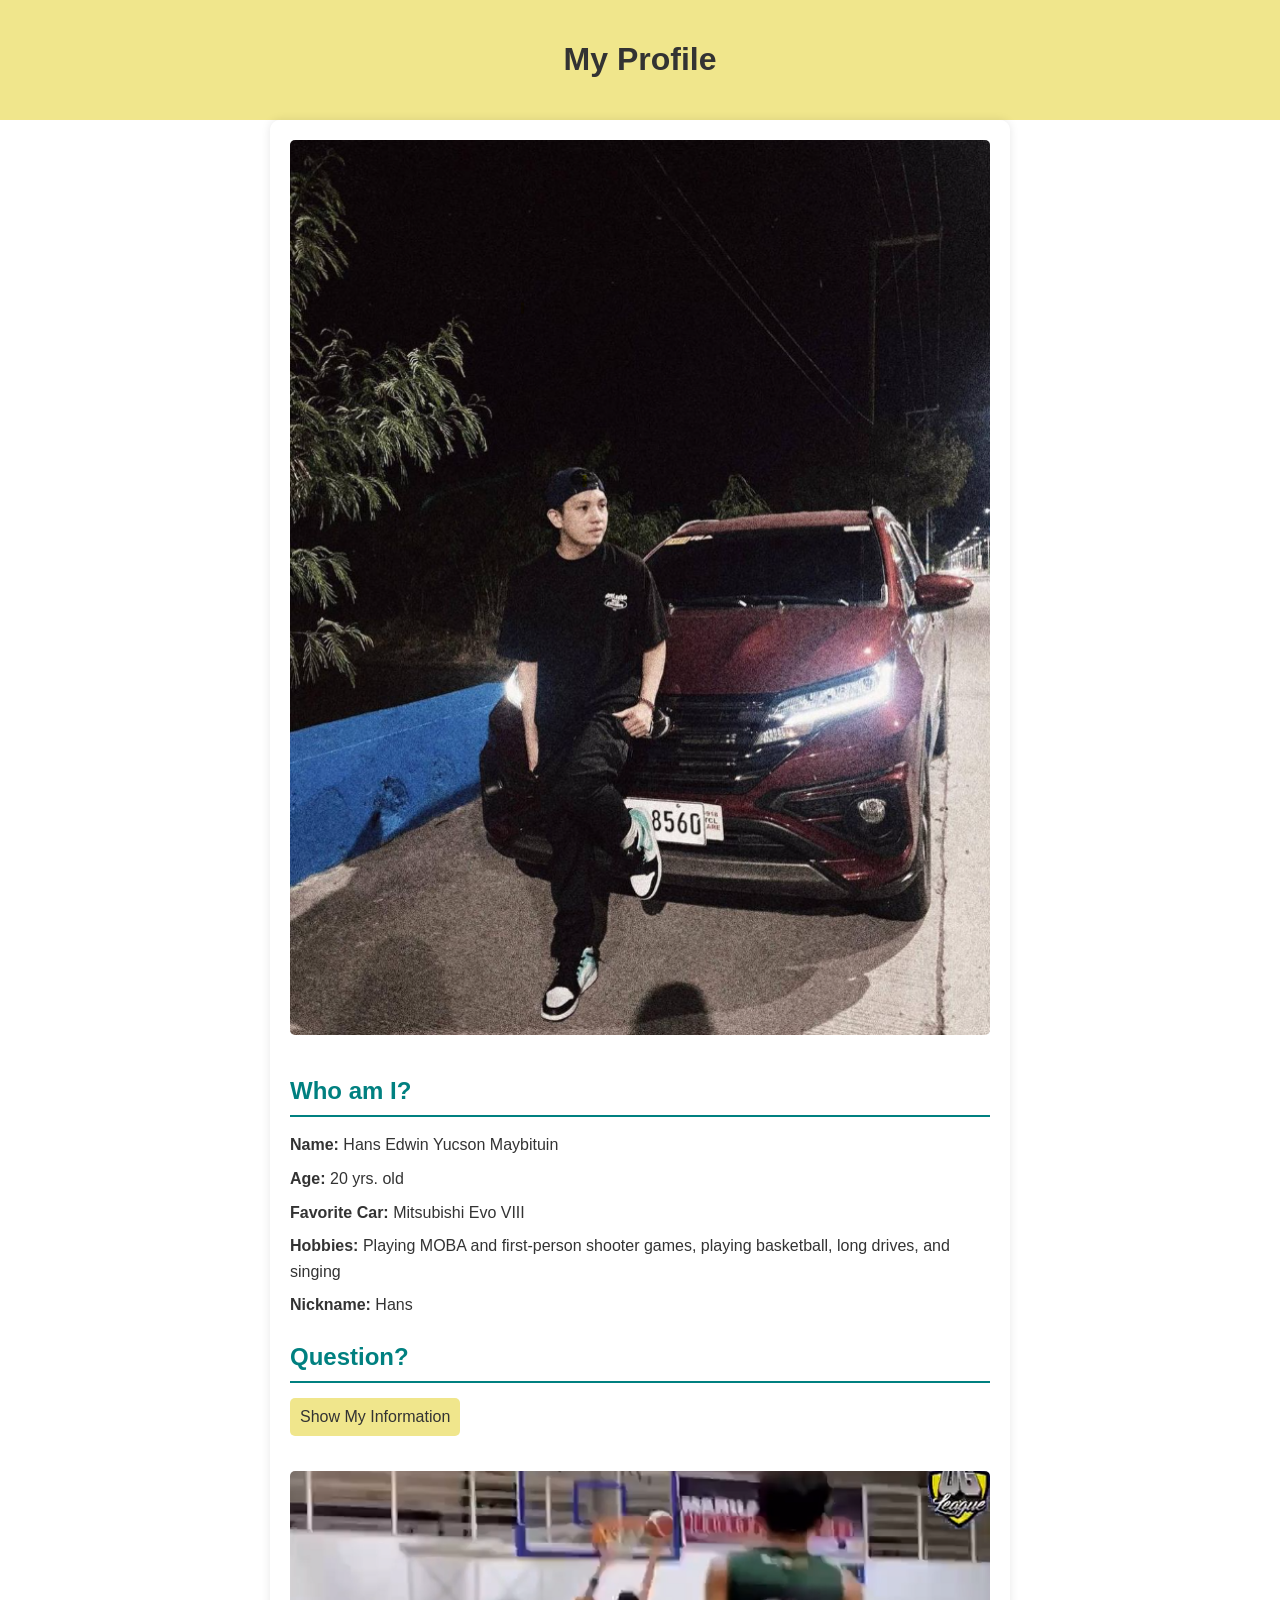
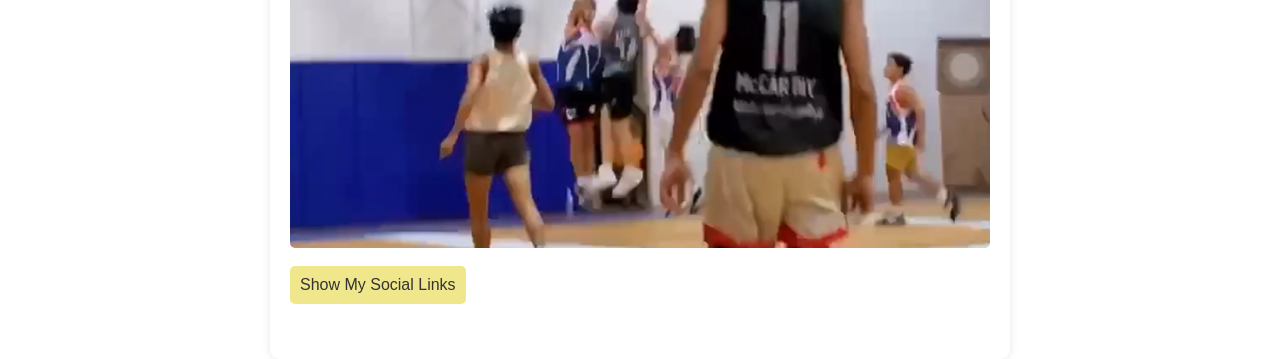
==== week5/index.html @ c3b3f16a "updated java lessons 1,2(data type & variable), 6, 7" ====
<!DOCTYPE html>
<html lang="en">

<head>
    <meta charset="UTF-8">
    <meta name="viewport" content="width=device-width, initial-scale=1.0">
    <title>My Profile</title>
    <link rel="icon" href="flix.png" type="png/flix.png">
    <style>
        body {
            font-family: 'Arial', sans-serif;
            background-image: url('stars.gif');
            background-size: auto;
            background-repeat: repeat;
            margin: 0;
            padding: 0;
            color: #333;
        }

        header {
            text-align: center;
            background-color: #F0E68C;
            padding: 20px;
        }

        main {
            max-width: 700px;
            margin: 0 auto;
            background-color: rgba(255, 255, 255, 0.9);
            padding: 20px;
            border-radius: 10px;
            box-shadow: 0 0 10px rgba(0, 0, 0, 0.1);
            line-height: 1.6;
        }

        img {
            width: 100%;
            border-radius: 5px;
            margin-bottom: 10px;
        }

        section {
            margin-bottom: 20px;
        }

        h2 {
            color: #008080;
            border-bottom: 2px solid #008080;
            padding-bottom: 5px;
            margin-bottom: 15px;
        }

        p {
            margin-bottom: 15px;
        }

        button {
            background-color: #F0E68C;
            padding: 10px;
            margin-bottom: 15px;
            cursor: pointer;
            border: none;
            border-radius: 5px;
            font-size: 16px;
            color: #333;
            transition: background-color 0.3s ease;
        }

        button:hover {
            background-color: #DAA520;
        }

        ul {
            list-style: none;
            padding: 0;
            margin: 0;
        }

        li {
            margin-bottom: 8px;
        }

        a {
            text-decoration: none;
            color: #0066cc;
            font-weight: bold;
        }

        a:hover {
            text-decoration: underline;
        }
    </style>
</head>

<body>

    <header>
        <h1>My Profile</h1>
    </header>

    <main>
        <section>
            <img src="profile.png" alt="profile">
            <h2>Who am I?</h2>
            <ul id="whoAmI"></ul>
        </section>

        <section>
            <h2>Question?</h2>
            <button id="infoButton" onclick="showMyInfo()">Show My Information</button>
            <div id="questionPart" style="display: none;">
                <p><b>Course:</b> Bachelor of Science in Information in Technology</p>
                <p><b>Scholarship:</b> Yes, Public School Scholarship</p>
                <p><b>Transferee / Second Course?:</b> None</p>
                <p><b>Did you choose this course?:</b> Yes, because I'm curious about computer and encoding. I want to challenge myself and grow academically.</p>
                <p><b>What do you want to learn for your Major?:</b> I want to learn how to encode and program precisely, as it's my weakness.</p>
                <p><b>Goals in life:</b> I want to be a successful software engineer, own a house, car, and have a family.</p>
                <p><b>Dream to fulfill?:</b> My dream is to repay my parents' hard work and give them financial freedom.</p>
                <p><b>Hobbies / Interests:</b> Playing e-sports games, learning and fixing cars, and playing basketball.</p>
            </div>
        </section>

        <section>
            <img src="basketball.png" alt="basketball">
            <button type="button" onclick="showSocialLinks()">Show My Social Links</button>
            <div id="socialLinks" style="display: none;">
                <p><b>Links to my social:</b></p>
                <ul>
                    <li><a href="https://www.facebook.com/profile.php?id=100011625970941">Facebook</a></li>
                    <li><a href="https://github.com/hymaybituin">GitHub</a></li>
                </ul>
            </div>
        </section>
    </main>

    <script>
        var whoAmI = [
            "<b>Name:</b> Hans Edwin Yucson Maybituin",
            "<b>Age:</b> 20 yrs. old",
            "<b>Favorite Car:</b> Mitsubishi Evo VIII",
            "<b>Hobbies:</b> Playing MOBA and first-person shooter games, playing basketball, long drives, and singing",
            "<b>Nickname:</b> Hans"
        ];

        var whoAmIList = document.getElementById('whoAmI');
        whoAmI.forEach(function (item) {
            var listItem = document.createElement('li');
            listItem.innerHTML = item;
            whoAmIList.appendChild(listItem);
        });

        function showMyInfo() {
            var questionPart = document.getElementById('questionPart');
            var infoButton = document.getElementById('infoButton');

            if (questionPart.style.display === 'none') {
                questionPart.style.display = 'block';
                infoButton.innerHTML = 'Hide My Information';
            } else {
                questionPart.style.display = 'none';
                infoButton.innerHTML = 'Show My Information';
            }
        }

        function showSocialLinks() {
            var socialLinks = document.getElementById('socialLinks');
            if (socialLinks.style.display === 'none') {
                socialLinks.style.display = 'block';
            } else {
                socialLinks.style.display = 'none';
            }
        }
    </script>

</body>

</html>
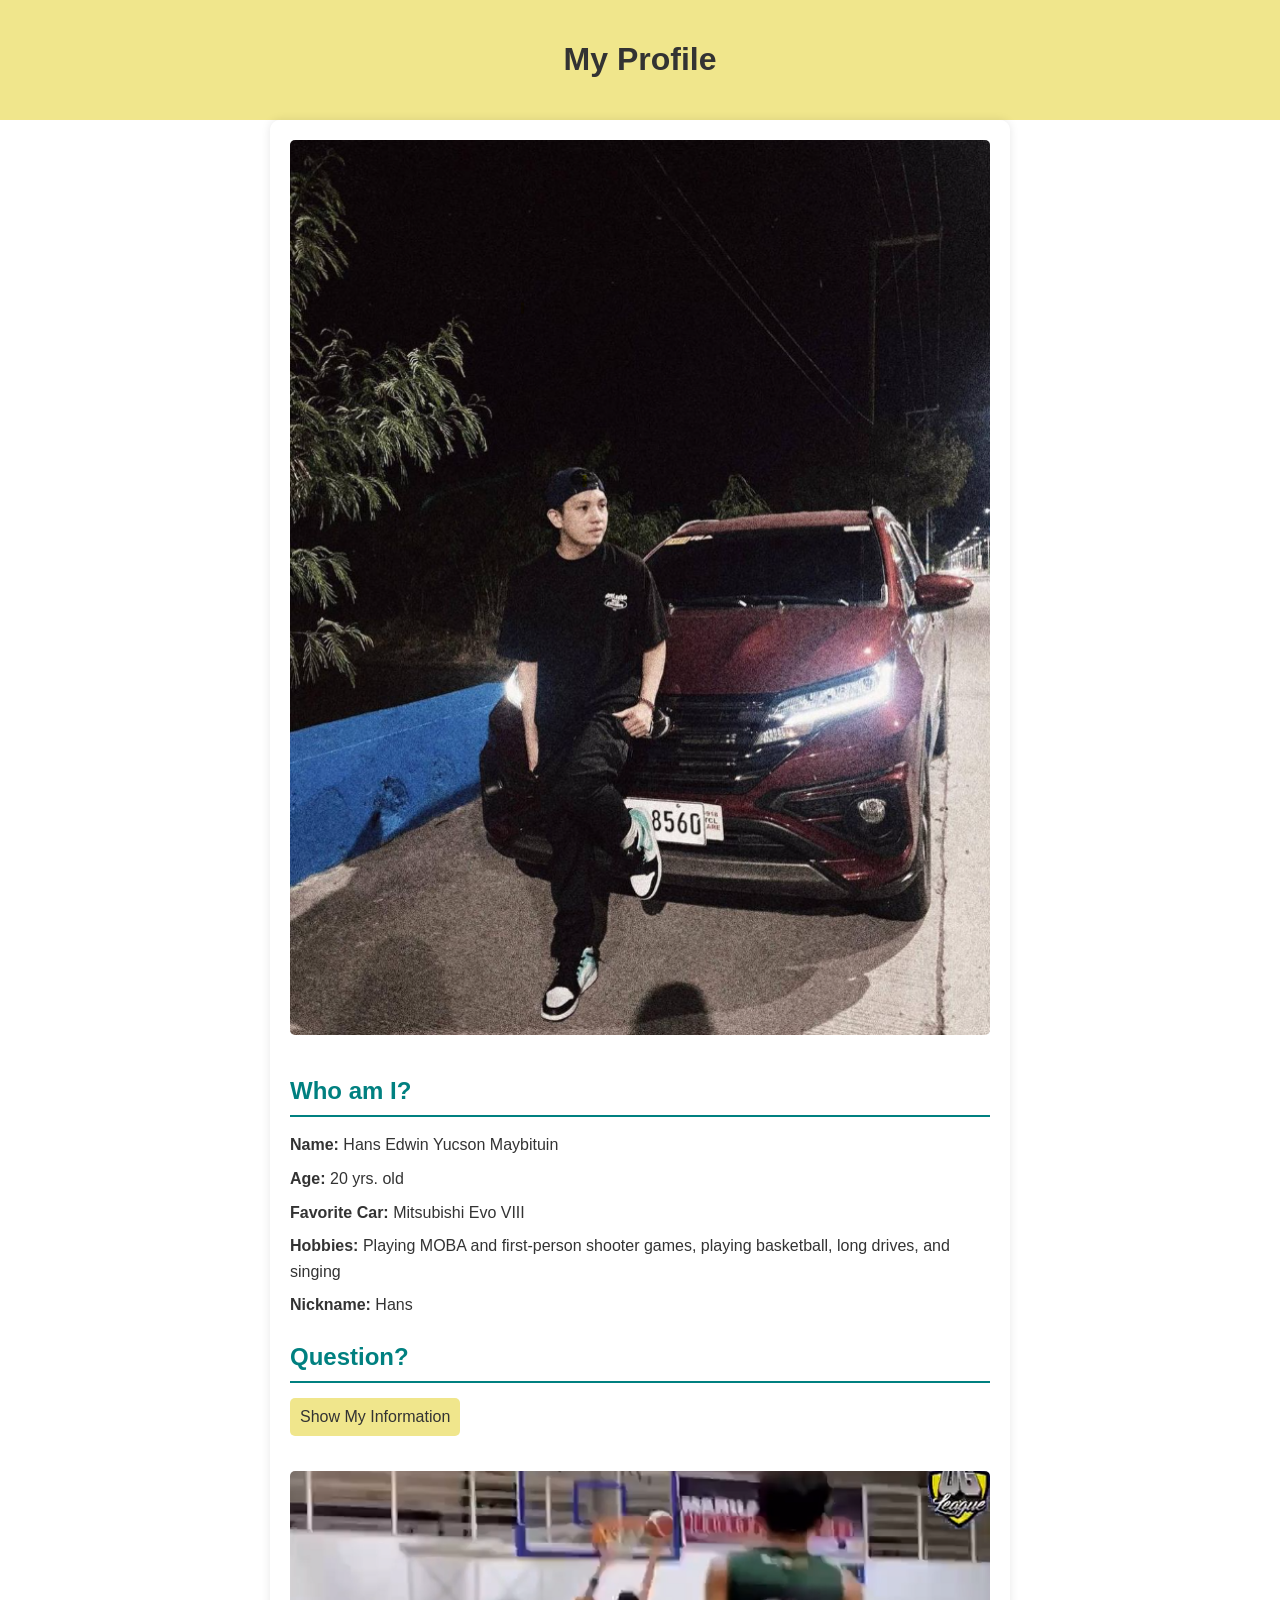
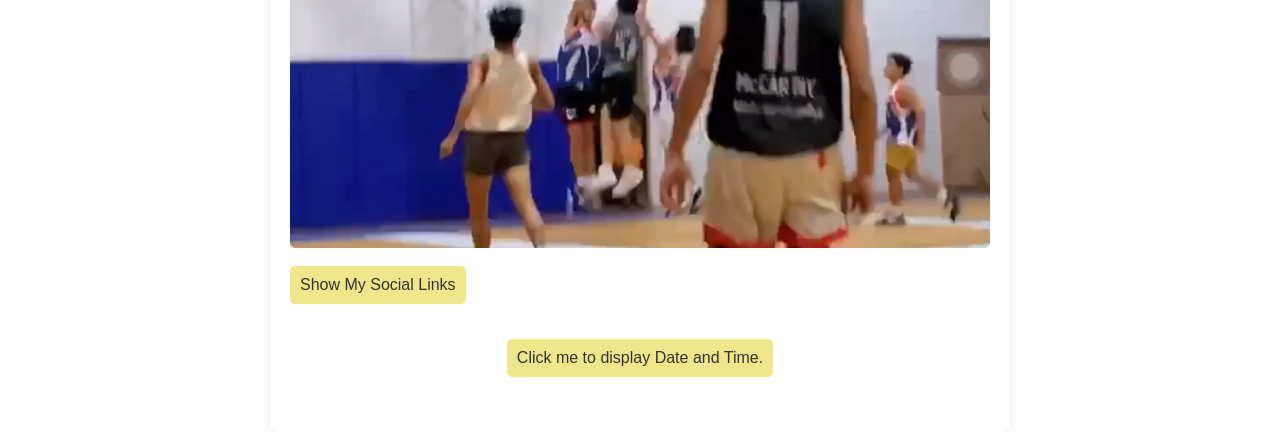
==== commit f1afff4b: "updated java lessons 1, 2(data type & variable), 6, 7" ====
--- a/week5/index.html
+++ b/week5/index.html
@@ -84,10 +84,34 @@
             text-decoration: none;
             color: #0066cc;
             font-weight: bold;
+            transition: color 0.3s ease;
         }
 
         a:hover {
             text-decoration: underline;
+            color: #004080;
+        }
+
+        /* New styles for the date and time section */
+        .dateTimeSection {
+            text-align: center;
+            margin-top: 20px;
+        }
+
+        .dateTimeButton {
+            background-color: #F0E68C;
+            padding: 10px;
+            margin-bottom: 15px;
+            cursor: pointer;
+            border: none;
+            border-radius: 5px;
+            font-size: 16px;
+            color: #333;
+            transition: background-color 0.3s ease;
+        }
+
+        .dateTimeButton:hover {
+            background-color: #DAA520;
         }
     </style>
 </head>
@@ -131,9 +155,19 @@
                 </ul>
             </div>
         </section>
+
+        <!-- New section for date and time -->
+        <section class="dateTimeSection">
+            <button class="dateTimeButton" onclick="displayDateTime()">Click me to display Date and Time.</button>
+            <p id="demo"></p>
+        </section>
     </main>
 
     <script>
+        document.addEventListener('DOMContentLoaded', function () {
+            alert("Hello vlog, welcome to my guys!! :)");
+        });
+
         var whoAmI = [
             "<b>Name:</b> Hans Edwin Yucson Maybituin",
             "<b>Age:</b> 20 yrs. old",
@@ -170,8 +204,13 @@
                 socialLinks.style.display = 'none';
             }
         }
+
+        function displayDateTime() {
+            var dateTimeElement = document.getElementById('demo');
+            dateTimeElement.innerHTML = Date();
+        }
     </script>
 
 </body>
 
-</html>+</html>
